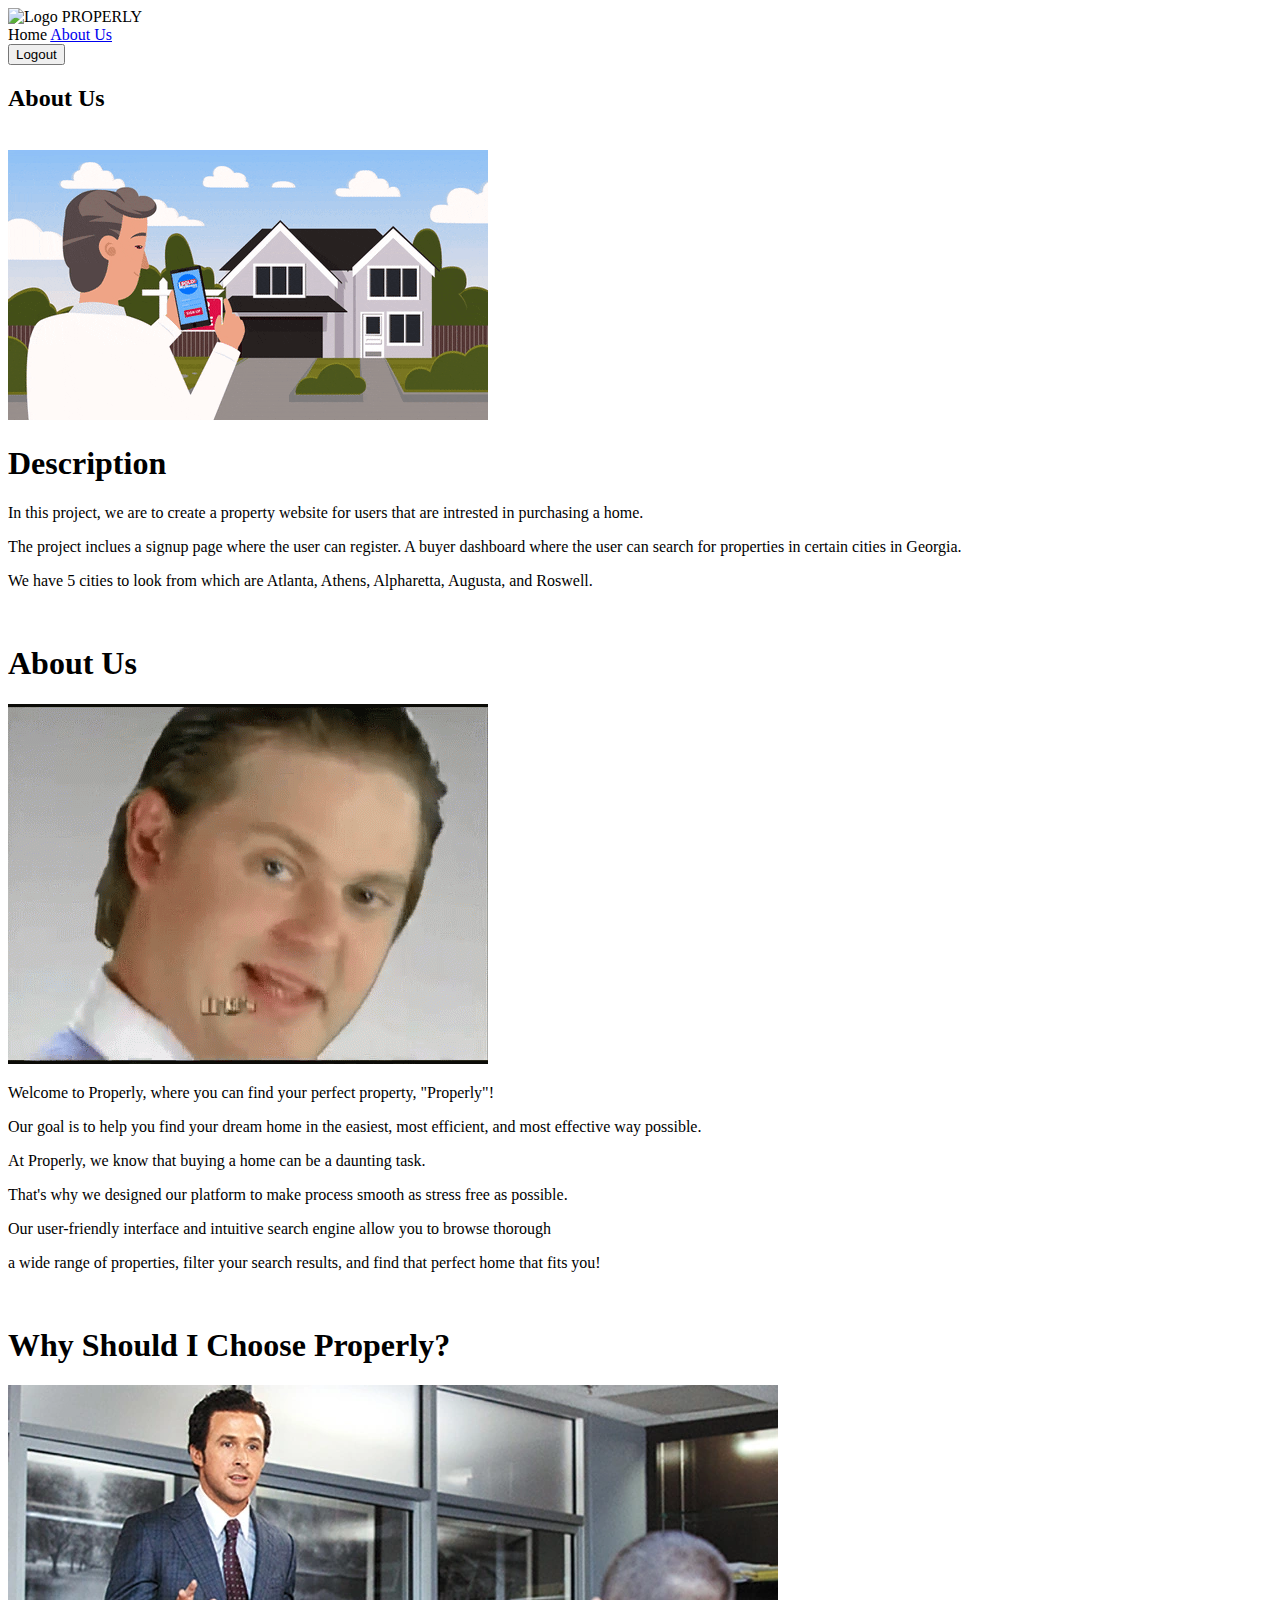
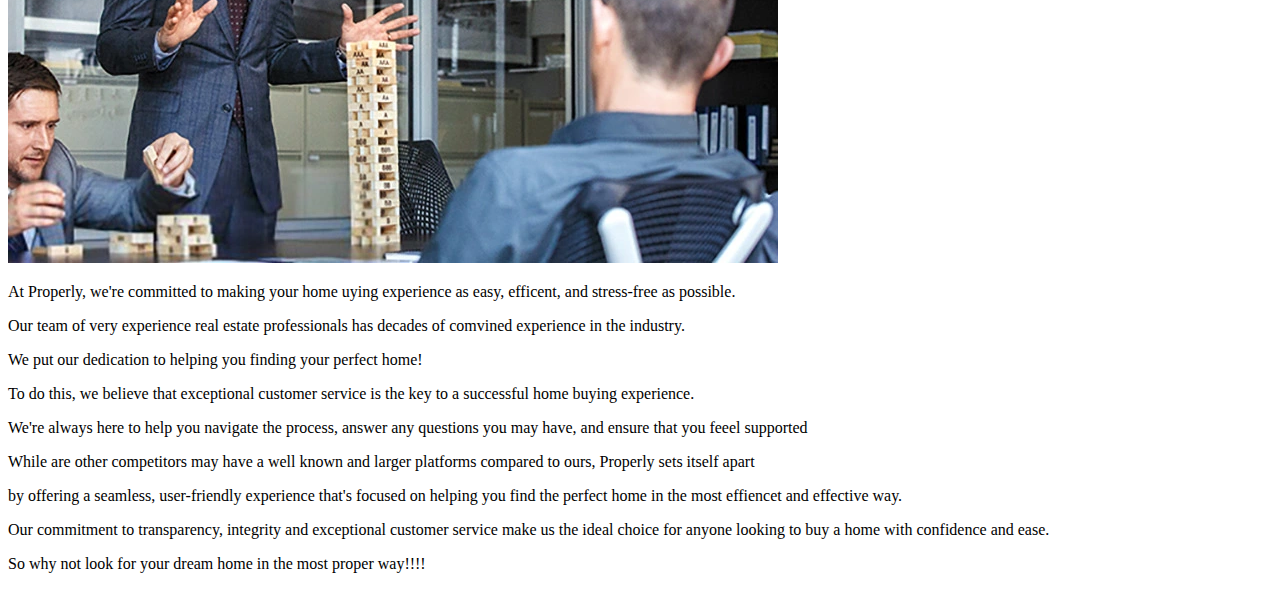
==== About.html @ b518f0ab "Update About.html" ====
<!DOCTYPE html>
<html lang="en">
  <head>
    <meta charset="UTF-8" />
    <meta name="viewport" content="width=device-width, initial-scale=1.0" />
    <title>About</title>
    <link rel="stylesheet" href="About.css" />
  </head>
  <body>
    <header>
      <div class="title">
        <img class="logo" src="./logo.jpg" alt="Logo" />
        <span>PROPERLY</span>
      </div>
      <nav>
        <a class="nav-item">Home</a>
        <a href="./About.html" class="nav-item">About Us</a>
        <form method="post" action="./logout.php">
          <input
            class="nav-item logout"
            type="submit"
            name="logout"
            value="Logout"
          />
        </form>
      </nav>
    </header>
    <h2 class="about-title">About Us</h2>
    </div>
    <br />
    <main>
      <img src="./img/about.gif" alt="house" class="house">
    <div class="des">
      <h1>Description</h1>
         <p>In this project, we are to create a property website for users that are intrested in purchasing a home. </p>
         <p>The project inclues a signup page where the user can register. A buyer dashboard where the 
            user can search for properties in certain cities in Georgia. </p>
          <p>We have 5 cities to look from which are Atlanta, Athens, Alpharetta, Augusta, and Roswell.</p>
    </div>
    <br>
    <div class="des">
    <h1>About Us</h1>
    <img src="./img/free.gif" alt="house" class="idk">
     <p>Welcome to Properly, where you can find your perfect property, "Properly"!</p>
      <p>Our goal is to help you find your dream home in the easiest, most efficient, and most effective way possible.</p>
      <p> At Properly, we know that buying a home can be a daunting task.</p> 
      <p>That's why we designed our platform to make process smooth as stress free as possible.</p>
      <p>Our user-friendly interface and intuitive search engine allow you to browse thorough </p>
      <p>a wide range of properties, filter your search results, and find that perfect home that fits you!</p>
    </div>
    <br>
    <div class="des">
    <h1>Why Should I Choose Properly?</h1>
    <img src="./img/big.jpg" alt="house" class="idk">
    <p>At Properly, we're committed to making your home uying experience as easy, efficent, and stress-free as possible.</p>
    <p>Our team of very experience real estate professionals has decades of comvined experience in the industry.</p>
    <p>We put our dedication to helping you finding your perfect home!</p>
    <p>To do this, we believe that exceptional customer service is the key to a successful home buying experience. </p>
    <p>We're always here to help you navigate the process, answer any questions you may have, and ensure that you feeel supported</p>
    <p>While are other competitors may have a well known and larger platforms compared to ours, Properly sets itself apart</p>
    <p>by offering a seamless, user-friendly experience that's focused on helping you find the perfect home in the most effiencet and effective way.</p>
    <p>Our commitment to transparency, integrity and exceptional customer service make us the ideal choice for anyone looking to buy a home with confidence and ease.</p>
    <p>So why not look for your dream home in the most proper way!!!!</p>
    </div>
    </main>
  </body>
</html>
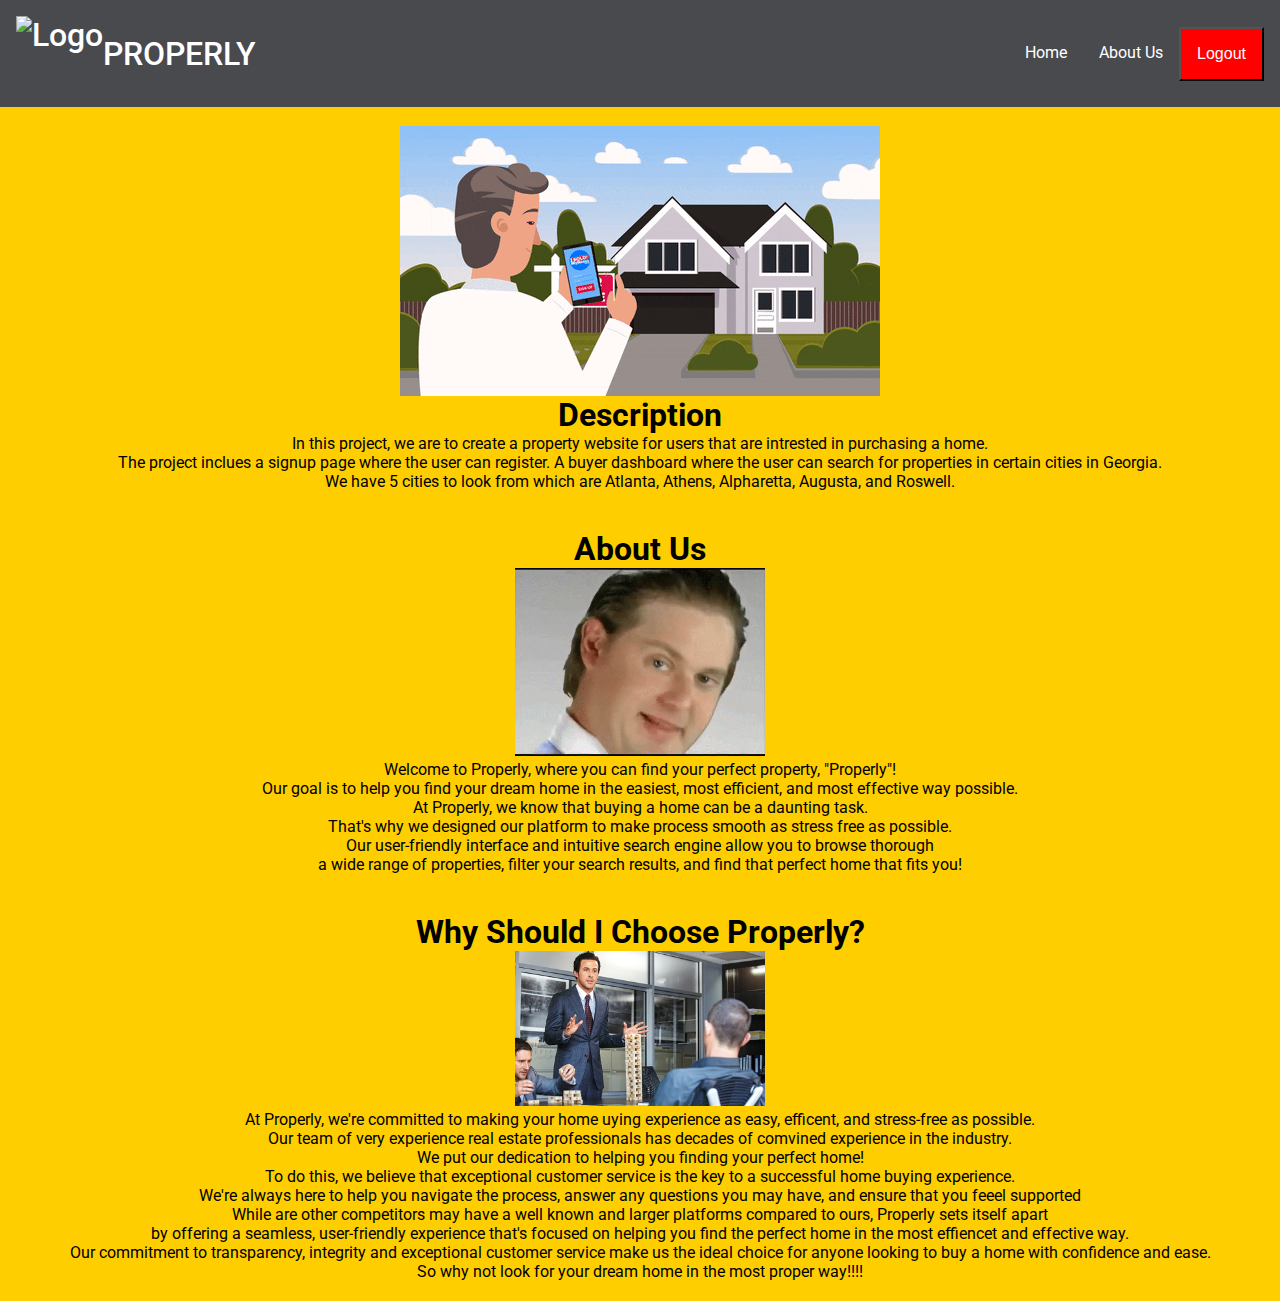
==== commit e522babe: "Upload to compatible with super genius Codd" ====
--- a/About.html
+++ b/About.html
@@ -1,67 +1,112 @@
-<!DOCTYPE html>
-<html lang="en">
-  <head>
-    <meta charset="UTF-8" />
-    <meta name="viewport" content="width=device-width, initial-scale=1.0" />
-    <title>About</title>
-    <link rel="stylesheet" href="About.css" />
-  </head>
-  <body>
-    <header>
-      <div class="title">
-        <img class="logo" src="./logo.jpg" alt="Logo" />
-        <span>PROPERLY</span>
-      </div>
-      <nav>
-        <a class="nav-item">Home</a>
-        <a href="./About.html" class="nav-item">About Us</a>
-        <form method="post" action="./logout.php">
-          <input
-            class="nav-item logout"
-            type="submit"
-            name="logout"
-            value="Logout"
-          />
-        </form>
-      </nav>
-    </header>
-    <h2 class="about-title">About Us</h2>
-    </div>
-    <br />
-    <main>
-      <img src="./img/about.gif" alt="house" class="house">
-    <div class="des">
-      <h1>Description</h1>
-         <p>In this project, we are to create a property website for users that are intrested in purchasing a home. </p>
-         <p>The project inclues a signup page where the user can register. A buyer dashboard where the 
-            user can search for properties in certain cities in Georgia. </p>
-          <p>We have 5 cities to look from which are Atlanta, Athens, Alpharetta, Augusta, and Roswell.</p>
-    </div>
-    <br>
-    <div class="des">
-    <h1>About Us</h1>
-    <img src="./img/free.gif" alt="house" class="idk">
-     <p>Welcome to Properly, where you can find your perfect property, "Properly"!</p>
-      <p>Our goal is to help you find your dream home in the easiest, most efficient, and most effective way possible.</p>
-      <p> At Properly, we know that buying a home can be a daunting task.</p> 
-      <p>That's why we designed our platform to make process smooth as stress free as possible.</p>
-      <p>Our user-friendly interface and intuitive search engine allow you to browse thorough </p>
-      <p>a wide range of properties, filter your search results, and find that perfect home that fits you!</p>
-    </div>
-    <br>
-    <div class="des">
-    <h1>Why Should I Choose Properly?</h1>
-    <img src="./img/big.jpg" alt="house" class="idk">
-    <p>At Properly, we're committed to making your home uying experience as easy, efficent, and stress-free as possible.</p>
-    <p>Our team of very experience real estate professionals has decades of comvined experience in the industry.</p>
-    <p>We put our dedication to helping you finding your perfect home!</p>
-    <p>To do this, we believe that exceptional customer service is the key to a successful home buying experience. </p>
-    <p>We're always here to help you navigate the process, answer any questions you may have, and ensure that you feeel supported</p>
-    <p>While are other competitors may have a well known and larger platforms compared to ours, Properly sets itself apart</p>
-    <p>by offering a seamless, user-friendly experience that's focused on helping you find the perfect home in the most effiencet and effective way.</p>
-    <p>Our commitment to transparency, integrity and exceptional customer service make us the ideal choice for anyone looking to buy a home with confidence and ease.</p>
-    <p>So why not look for your dream home in the most proper way!!!!</p>
-    </div>
-    </main>
-  </body>
-</html>
+<!DOCTYPE html>
+<html lang="en">
+  <head>
+    <meta charset="UTF-8" />
+    <meta name="viewport" content="width=device-width, initial-scale=1.0" />
+    <title>About</title>
+    <link rel="stylesheet" href="About.css" />
+  </head>
+  <body>
+    <header>
+      <div class="title">
+        <img class="logo" src="./logo.jpg" alt="Logo" />
+        <span>PROPERLY</span>
+      </div>
+      <nav>
+        <a href="./main.php" class="nav-item">Home</a>
+        <a href="./About.html" class="nav-item">About Us</a>
+        <form method="post" action="./logout.php">
+          <input
+            class="nav-item logout"
+            type="submit"
+            name="logout"
+            value="Logout"
+          />
+        </form>
+      </nav>
+    </header>
+    <br />
+    <main>
+      <img src="./img/about.gif" alt="house" class="house" />
+      <div class="des">
+        <h1>Description</h1>
+        <p>
+          In this project, we are to create a property website for users that
+          are intrested in purchasing a home.
+        </p>
+        <p>
+          The project inclues a signup page where the user can register. A buyer
+          dashboard where the user can search for properties in certain cities
+          in Georgia.
+        </p>
+        <p>
+          We have 5 cities to look from which are Atlanta, Athens, Alpharetta,
+          Augusta, and Roswell.
+        </p>
+      </div>
+      <br />
+      <div class="des">
+        <h1>About Us</h1>
+        <img src="./img/free.gif" alt="house" class="idk" />
+        <p>
+          Welcome to Properly, where you can find your perfect property,
+          "Properly"!
+        </p>
+        <p>
+          Our goal is to help you find your dream home in the easiest, most
+          efficient, and most effective way possible.
+        </p>
+        <p>At Properly, we know that buying a home can be a daunting task.</p>
+        <p>
+          That's why we designed our platform to make process smooth as stress
+          free as possible.
+        </p>
+        <p>
+          Our user-friendly interface and intuitive search engine allow you to
+          browse thorough
+        </p>
+        <p>
+          a wide range of properties, filter your search results, and find that
+          perfect home that fits you!
+        </p>
+      </div>
+      <br />
+      <div class="des">
+        <h1>Why Should I Choose Properly?</h1>
+        <img src="./img/big.jpg" alt="house" class="idk" />
+        <p>
+          At Properly, we're committed to making your home uying experience as
+          easy, efficent, and stress-free as possible.
+        </p>
+        <p>
+          Our team of very experience real estate professionals has decades of
+          comvined experience in the industry.
+        </p>
+        <p>We put our dedication to helping you finding your perfect home!</p>
+        <p>
+          To do this, we believe that exceptional customer service is the key to
+          a successful home buying experience.
+        </p>
+        <p>
+          We're always here to help you navigate the process, answer any
+          questions you may have, and ensure that you feeel supported
+        </p>
+        <p>
+          While are other competitors may have a well known and larger platforms
+          compared to ours, Properly sets itself apart
+        </p>
+        <p>
+          by offering a seamless, user-friendly experience that's focused on
+          helping you find the perfect home in the most effiencet and effective
+          way.
+        </p>
+        <p>
+          Our commitment to transparency, integrity and exceptional customer
+          service make us the ideal choice for anyone looking to buy a home with
+          confidence and ease.
+        </p>
+        <p>So why not look for your dream home in the most proper way!!!!</p>
+      </div>
+    </main>
+  </body>
+</html>
--- a/About.css
+++ b/About.css
@@ -0,0 +1,85 @@
+@import url("https://fonts.googleapis.com/css2?family=Roboto:wght@300;400;500&display=swap");
+
+* {
+  box-sizing: border-box;
+  margin: 0;
+  padding: 0;
+}
+
+html,
+body {
+  font-family: "Roboto", sans-serif;
+  background-color: #ffce00;
+  height: 100%;
+}
+
+header {
+  display: flex;
+  justify-content: space-between;
+  align-items: center;
+  padding: 1rem;
+  background-color: #484a4e;
+}
+
+.title {
+  font-size: 2rem;
+  font-weight: 500;
+  color: #ffffff;
+}
+
+nav {
+  display: flex;
+}
+
+.nav-item {
+  display: inline-block;
+  color: white;
+  font-size: 16px;
+  padding: 1em;
+  text-decoration: none;
+  transition: background-color 0.3s;
+}
+
+.nav-item.logout {
+  background-color: #ff0000;
+}
+
+.nav-item:hover {
+  background-color: #636d70;
+}
+
+.about-title {
+  font-size: 2rem;
+  font-weight: bold;
+  text-align: center;
+  margin-top: 1rem;
+  margin-bottom: 0.25rem;
+}
+
+.logo {
+  width: 50%;
+  height: 75px;
+}
+
+.title {
+  display: flex;
+  align-items: center;
+  font-size: 2rem;
+  font-weight: 500;
+  color: #ffffff;
+}
+
+.house {
+  display: block;
+  margin: 0 auto;
+  text-align: center;
+}
+
+.des {
+  text-align: center;
+  padding-bottom: 20px;
+}
+.idk {
+  width: 250px;
+  height: auto;
+}
